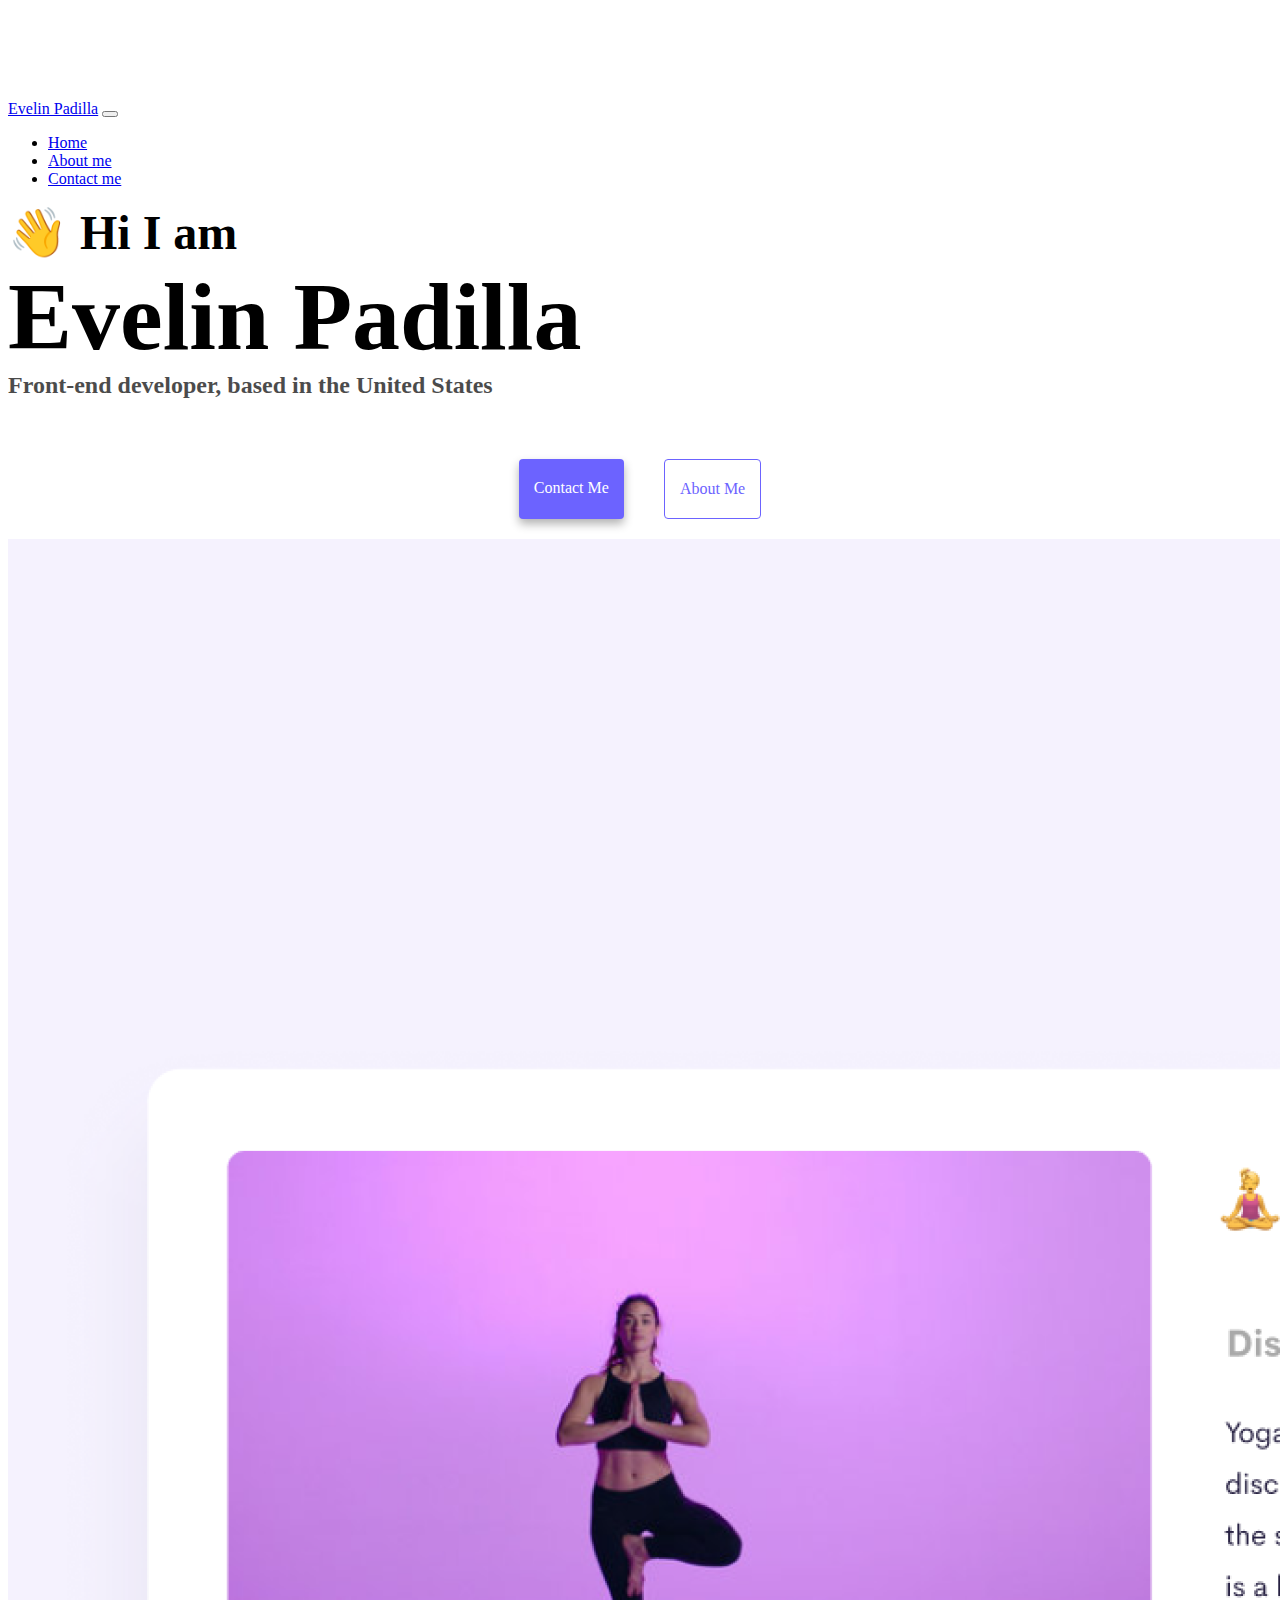
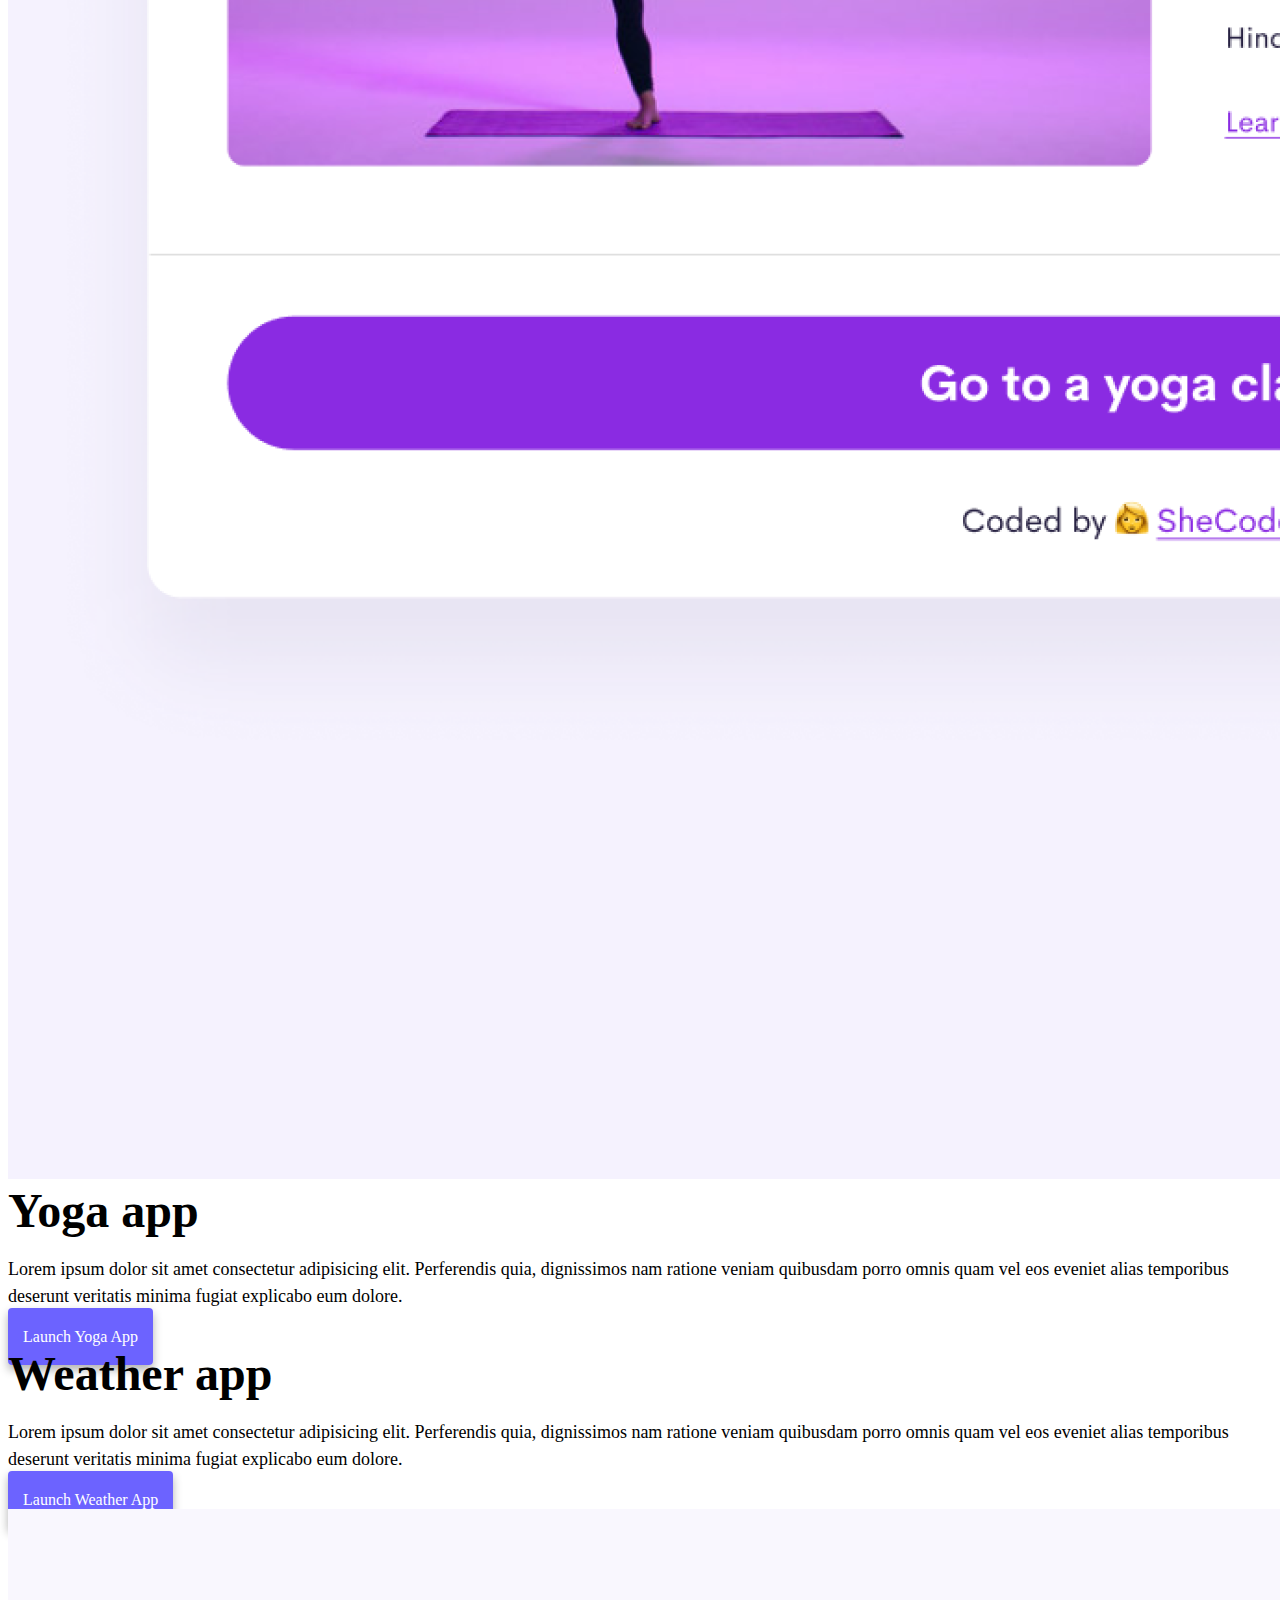
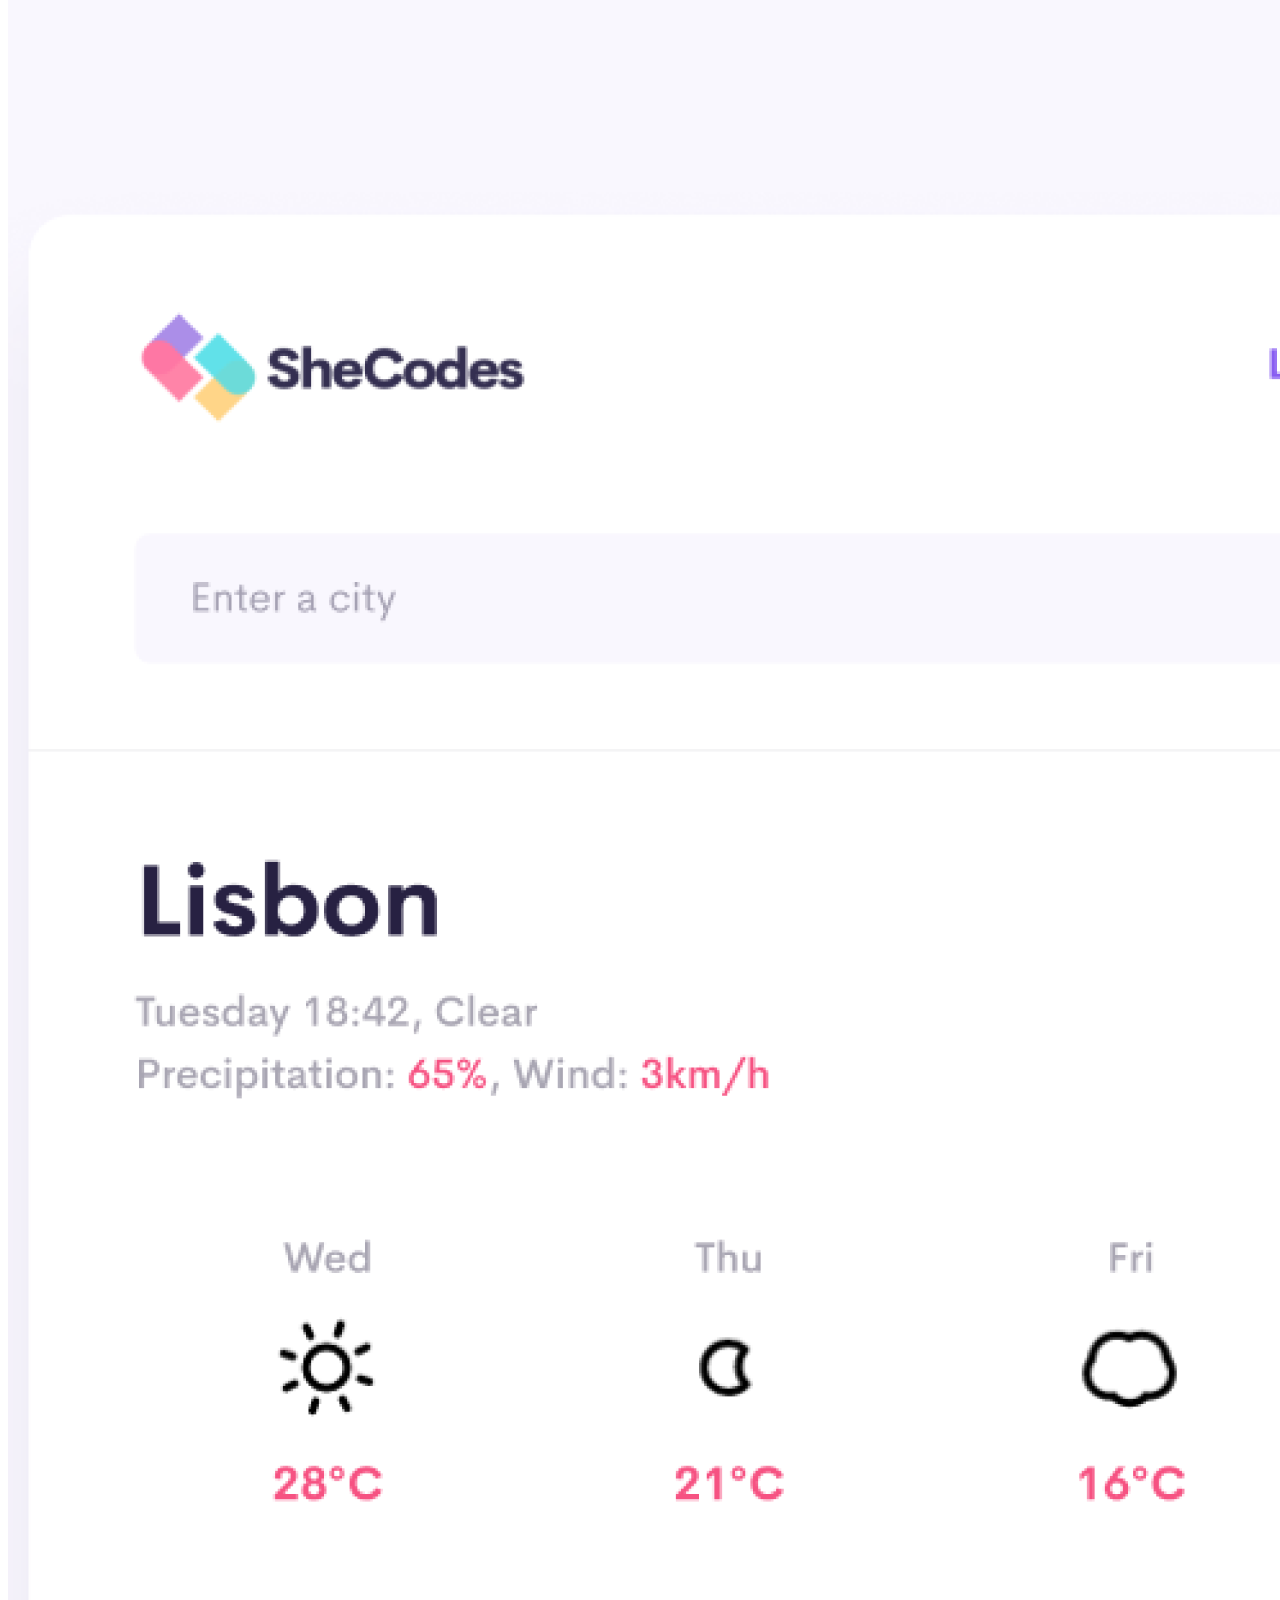
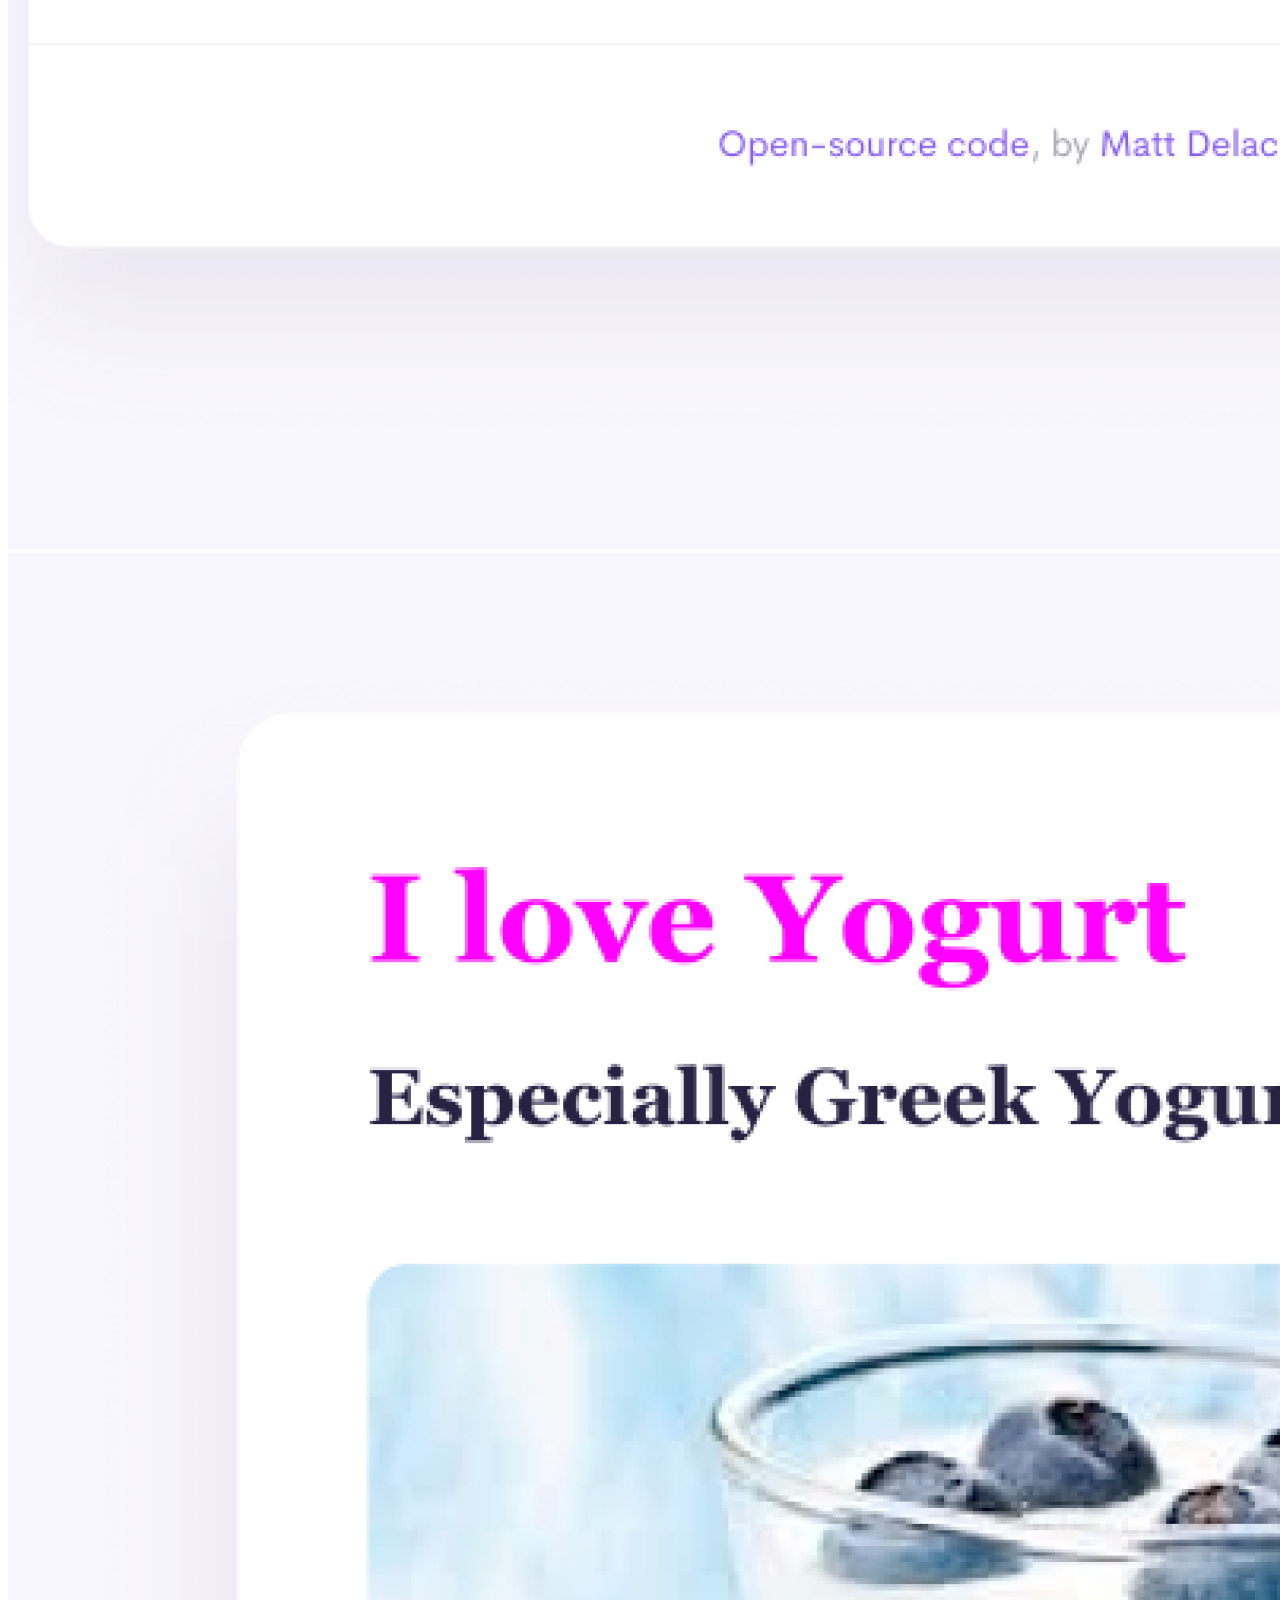
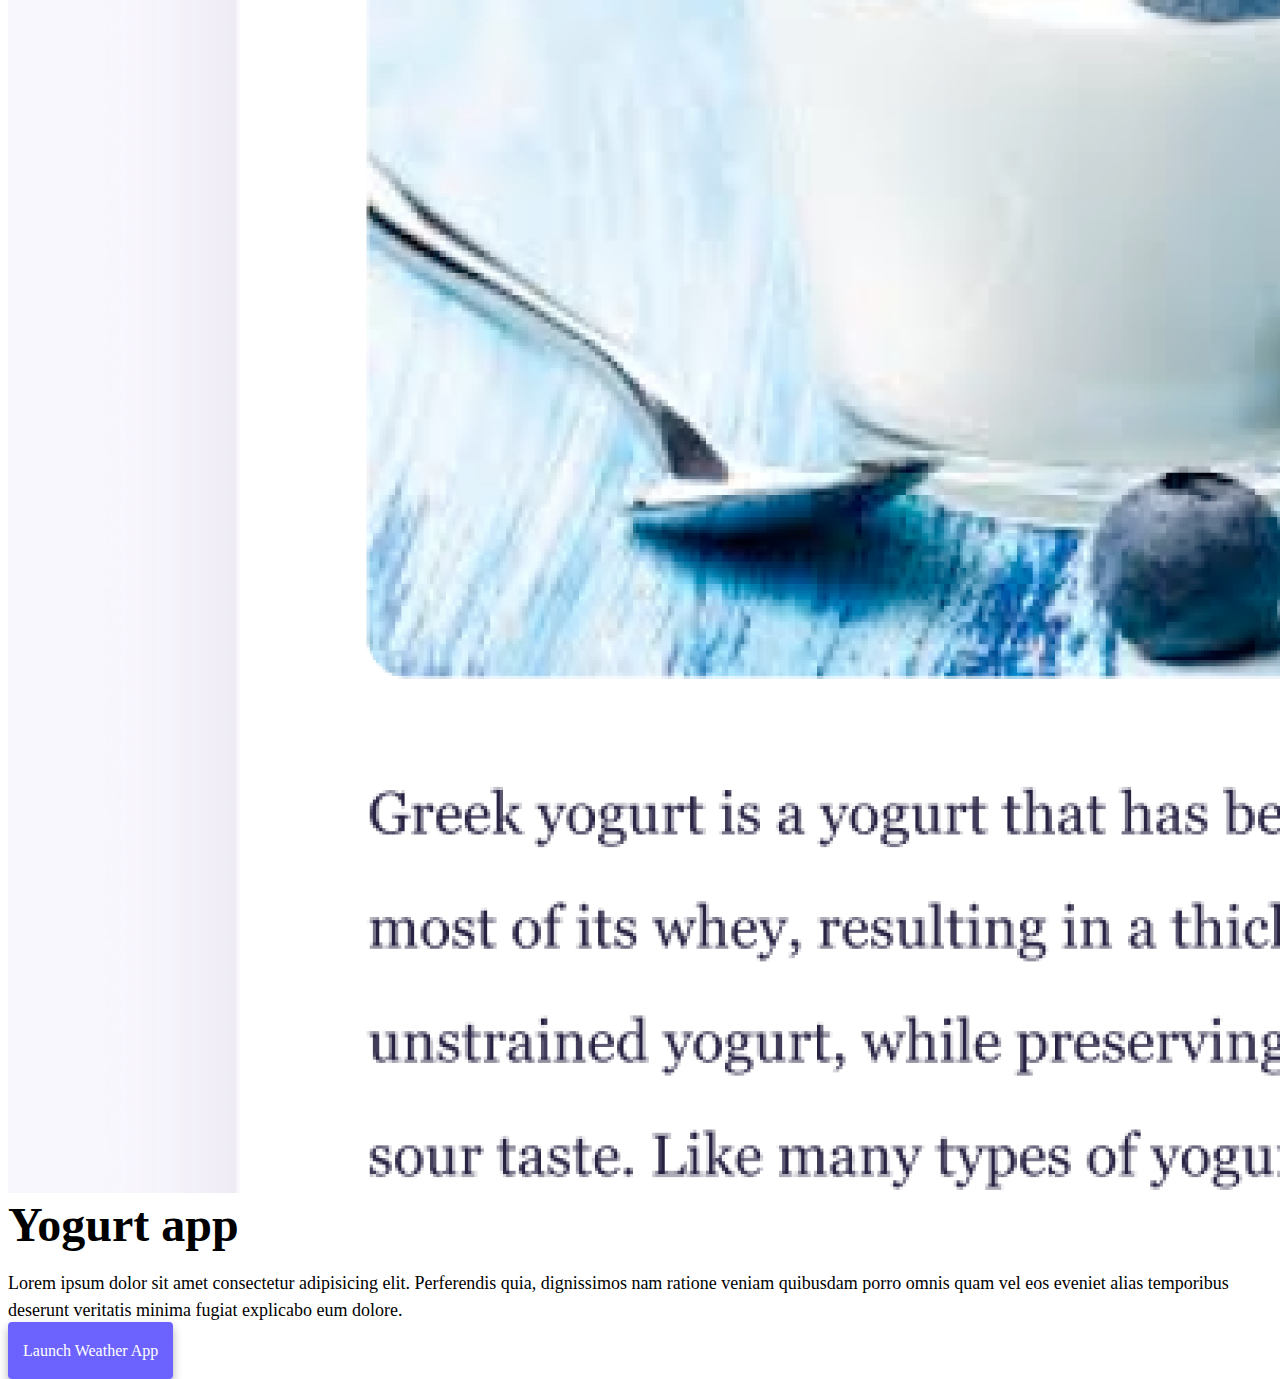
==== index.html @ 20339a69 "Uploading code started in CodeSandbox" ====
<!DOCTYPE html>
<html lang="en">
  <head>
    <meta charset="UTF-8" />
    <meta http-equiv="X-UA-Compatible" content="IE=edge" />
    <meta name="viewport" content="width=device-width, initial-scale=1.0" />
    <title>Evelin Padilla</title>
    <link
      href="https://cdn.jsdelivr.net/npm/bootstrap@5.0.0-beta2/dist/css/bootstrap.min.css"
      rel="stylesheet"
      integrity="sha384-BmbxuPwQa2lc/FVzBcNJ7UAyJxM6wuqIj61tLrc4wSX0szH/Ev+nYRRuWlolflfl"
      crossorigin="anonymous"
    />
    <script
      src="https://cdn.jsdelivr.net/npm/bootstrap@5.0.0-beta2/dist/js/bootstrap.bundle.min.js"
      integrity="sha384-b5kHyXgcpbZJO/tY9Ul7kGkf1S0CWuKcCD38l8YkeH8z8QjE0GmW1gYU5S9FOnJ0"
      crossorigin="anonymous"
    ></script>
    <link rel="stylesheet" href="/src/style.css" />
  </head>
  <body>
    <nav class="navbar navbar-expand-lg navbar-light bg-light fixed-top">
      <div class="container">
        <a class="navbar-brand" href="index.html">Evelin Padilla</a>
        <button
          class="navbar-toggler"
          type="button"
          data-bs-toggle="collapse"
          data-bs-target="#navbarNav"
          aria-controls="navbarNav"
          aria-expanded="false"
          aria-label="Toggle navigation"
        >
          <span class="navbar-toggler-icon"></span>
        </button>
        <div class="collapse navbar-collapse" id="navbarNav">
          <ul class="navbar-nav">
            <li class="nav-item">
              <a class="nav-link active" aria-current="page" href="index.html"
                >Home</a
              >
            </li>
            <li class="nav-item">
              <a class="nav-link" href="about.html">About me</a>
            </li>
            <li class="nav-item">
              <a class="nav-link" href="about.html#contact">Contact me</a>
            </li>
          </ul>
        </div>
      </div>
    </nav>
    <h2 class="text-center">👋 Hi I am</h2>
    <h1 class="text-center">Evelin Padilla</h1>
    <h3 class="text-center">Front-end developer, based in the United States</h3>
    <div class="navigation-links mb-5">
      <a href="about.html#contact" class="primary-link">Contact me</a>
      <a href="about.html" class="secondary-link">About me</a>
    </div>
    <div class="container">
      <div class="row">
        <div class="col-6">
          <img src="images/yoga.png" class="img-fluid rounded" />
        </div>
        <div class="col-6">
          <h2 class="mb-3">Yoga app</h2>
          <p>
            Lorem ipsum dolor sit amet consectetur adipisicing elit. Perferendis
            quia, dignissimos nam ratione veniam quibusdam porro omnis quam vel
            eos eveniet alias temporibus deserunt veritatis minima fugiat
            explicabo eum dolore.
          </p>
          <div class="mt-5">
            <a href="#" class="primary-link">Launch Yoga App</a>
          </div>
        </div>
      </div>
      <div class="row mt-5">
        <div class="col-6">
          <h2 class="mb-3">Weather app</h2>
          <p>
            Lorem ipsum dolor sit amet consectetur adipisicing elit. Perferendis
            quia, dignissimos nam ratione veniam quibusdam porro omnis quam vel
            eos eveniet alias temporibus deserunt veritatis minima fugiat
            explicabo eum dolore.
          </p>
          <div class="mt-5">
            <a href="#" class="primary-link">Launch Weather App</a>
          </div>
        </div>
        <div class="col-6">
          <img src="images/weather.png" class="img-fluid rounded" />
        </div>
      </div>
      <div class="row mt-5">
        <div class="col-6">
          <img src="images/yogurt.png" class="img-fluid rounded" />
        </div>
        <div class="col-6">
          <h2 class="mb-3">Yogurt app</h2>
          <p>
            Lorem ipsum dolor sit amet consectetur adipisicing elit. Perferendis
            quia, dignissimos nam ratione veniam quibusdam porro omnis quam vel
            eos eveniet alias temporibus deserunt veritatis minima fugiat
            explicabo eum dolore.
          </p>
          <div class="mt-5">
            <a href="#" class="primary-link">Launch Weather App</a>
          </div>
        </div>
      </div>
    </div>
  </body>
</html>
---- src/style.css ----
:root {
  --primary-color: #6c63ff;
  --secondary-color: #f5f2fe;
  --box-shadow: 0 5px 10px rgba(0, 0, 0, 0.3);
}

body {
  margin-top: 100px;
}

h1,
h2,
h3 {
  margin: 0;
}

h1 {
  font-size: 96px;
}

h2 {
  font-size: 48px;
}

h3 {
  font-size: 24px;
  opacity: 0.7;
}

p {
  font-size: 18px;
  line-height: 1.5;
}

.navigation-links {
  display: flex;
  margin-top: 40px;
  justify-content: center;
}

.navigation-links a {
  margin: 20px;
}

.primary-link {
  border-radius: 4px;
  padding: 20px 15px;
  text-decoration: none;
  text-transform: capitalize;
  background: var(--primary-color);
  box-shadow: var(--box-shadow);
  color: white;
}

.secondary-link {
  border-radius: 4px;
  padding: 20px 15px;
  text-decoration: none;
  text-transform: capitalize;
  color: var(--primary-color);
  border: 1px solid var(--primary-color);
}

.homepage-link {
  color: var(--primary-color);
  text-align: center;
  display: block;
}

.about-paragraphs {
  margin: 30px 0;
}

.about-paragraphs p {
  margin: 10px;
}

.email-link {
  display: flex;
  justify-content: center;
  color: var(--primary-color);
  font-size: 28px;
  text-decoration: none;
}

.email-link:hover {
  text-decoration: underline;
}
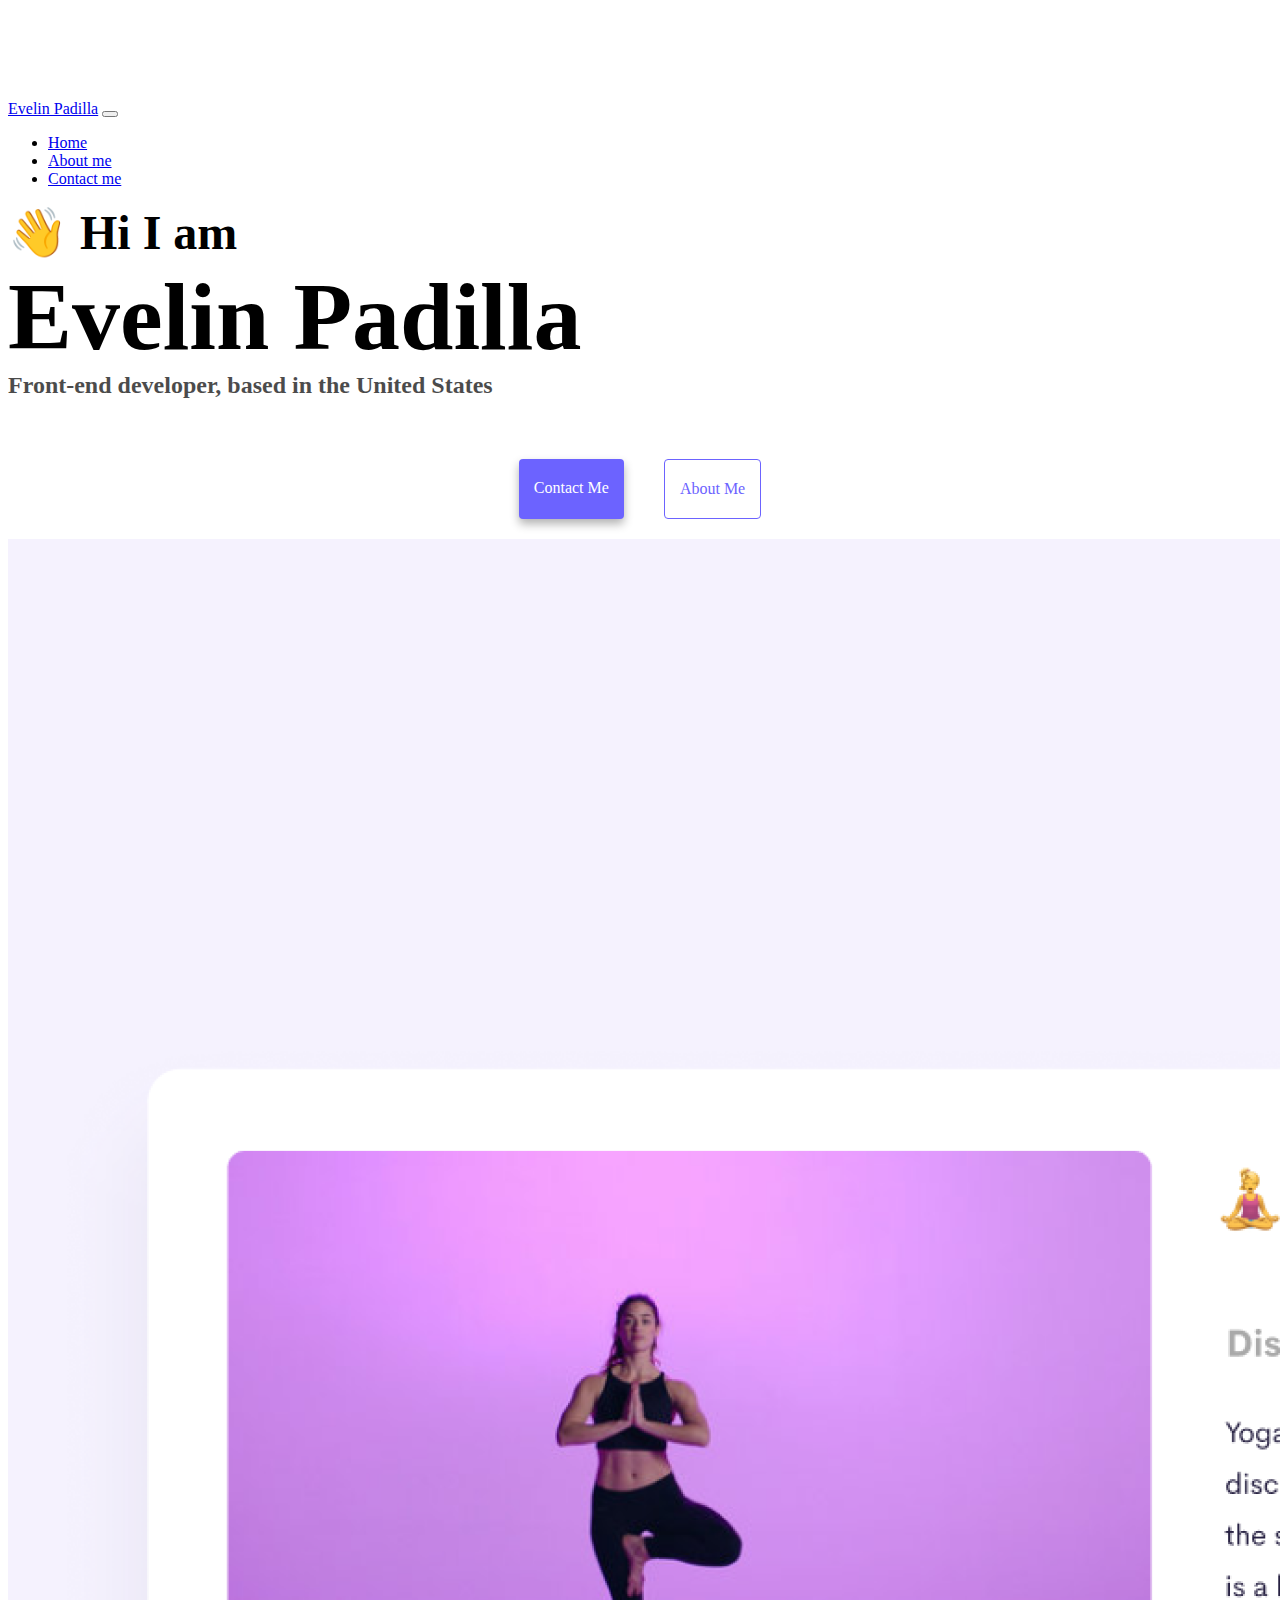
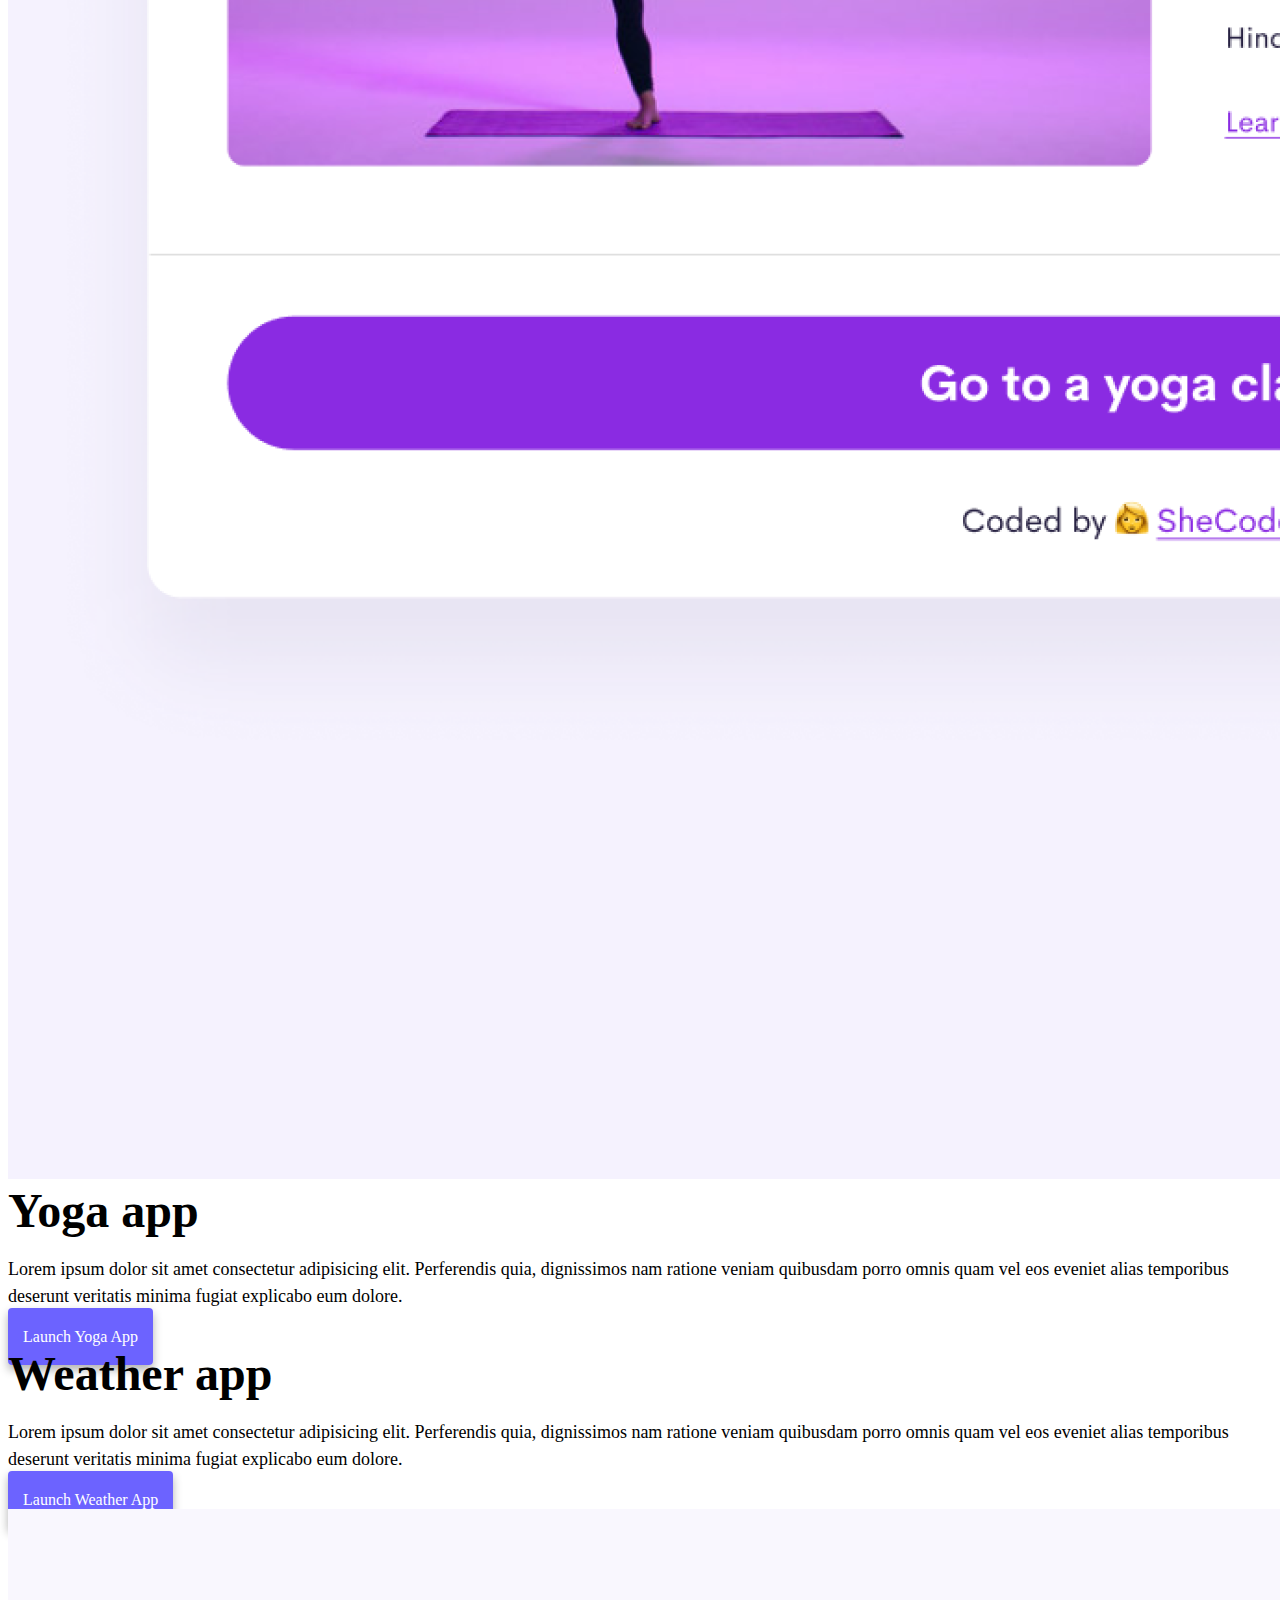
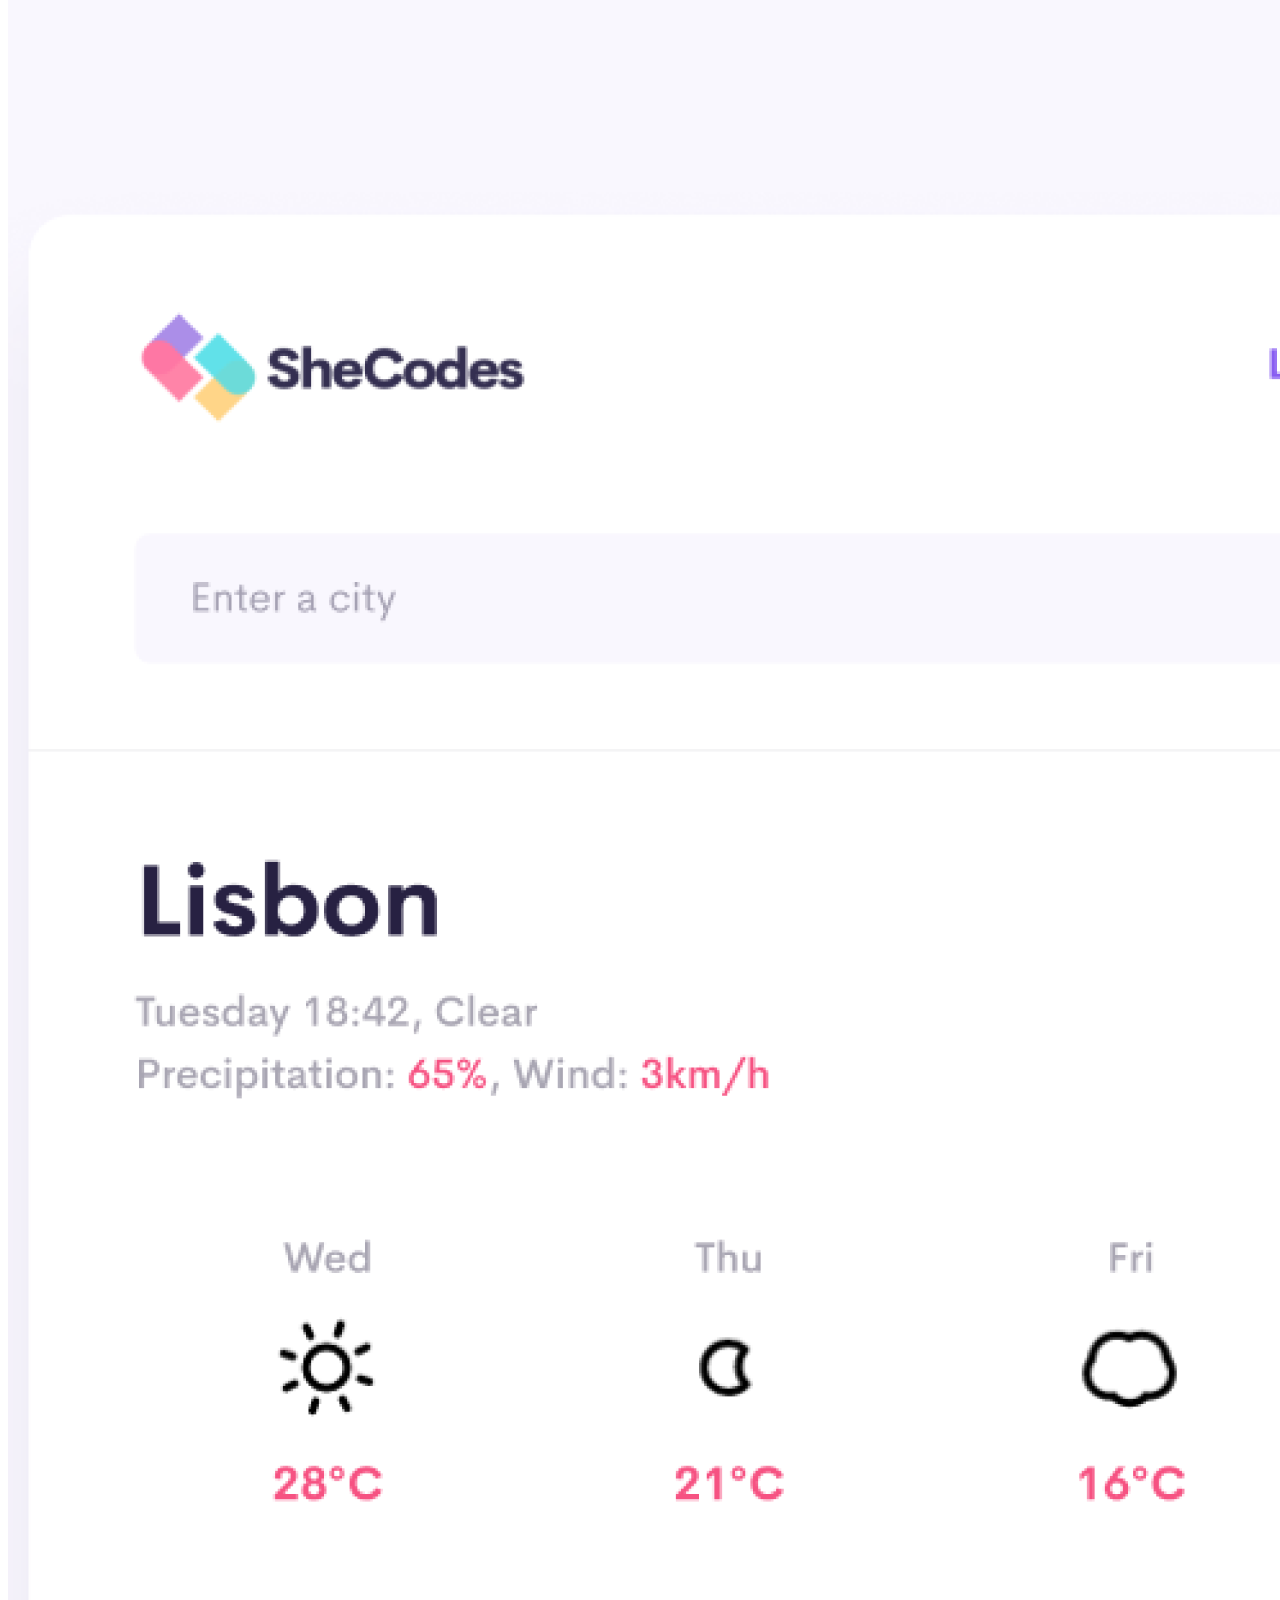
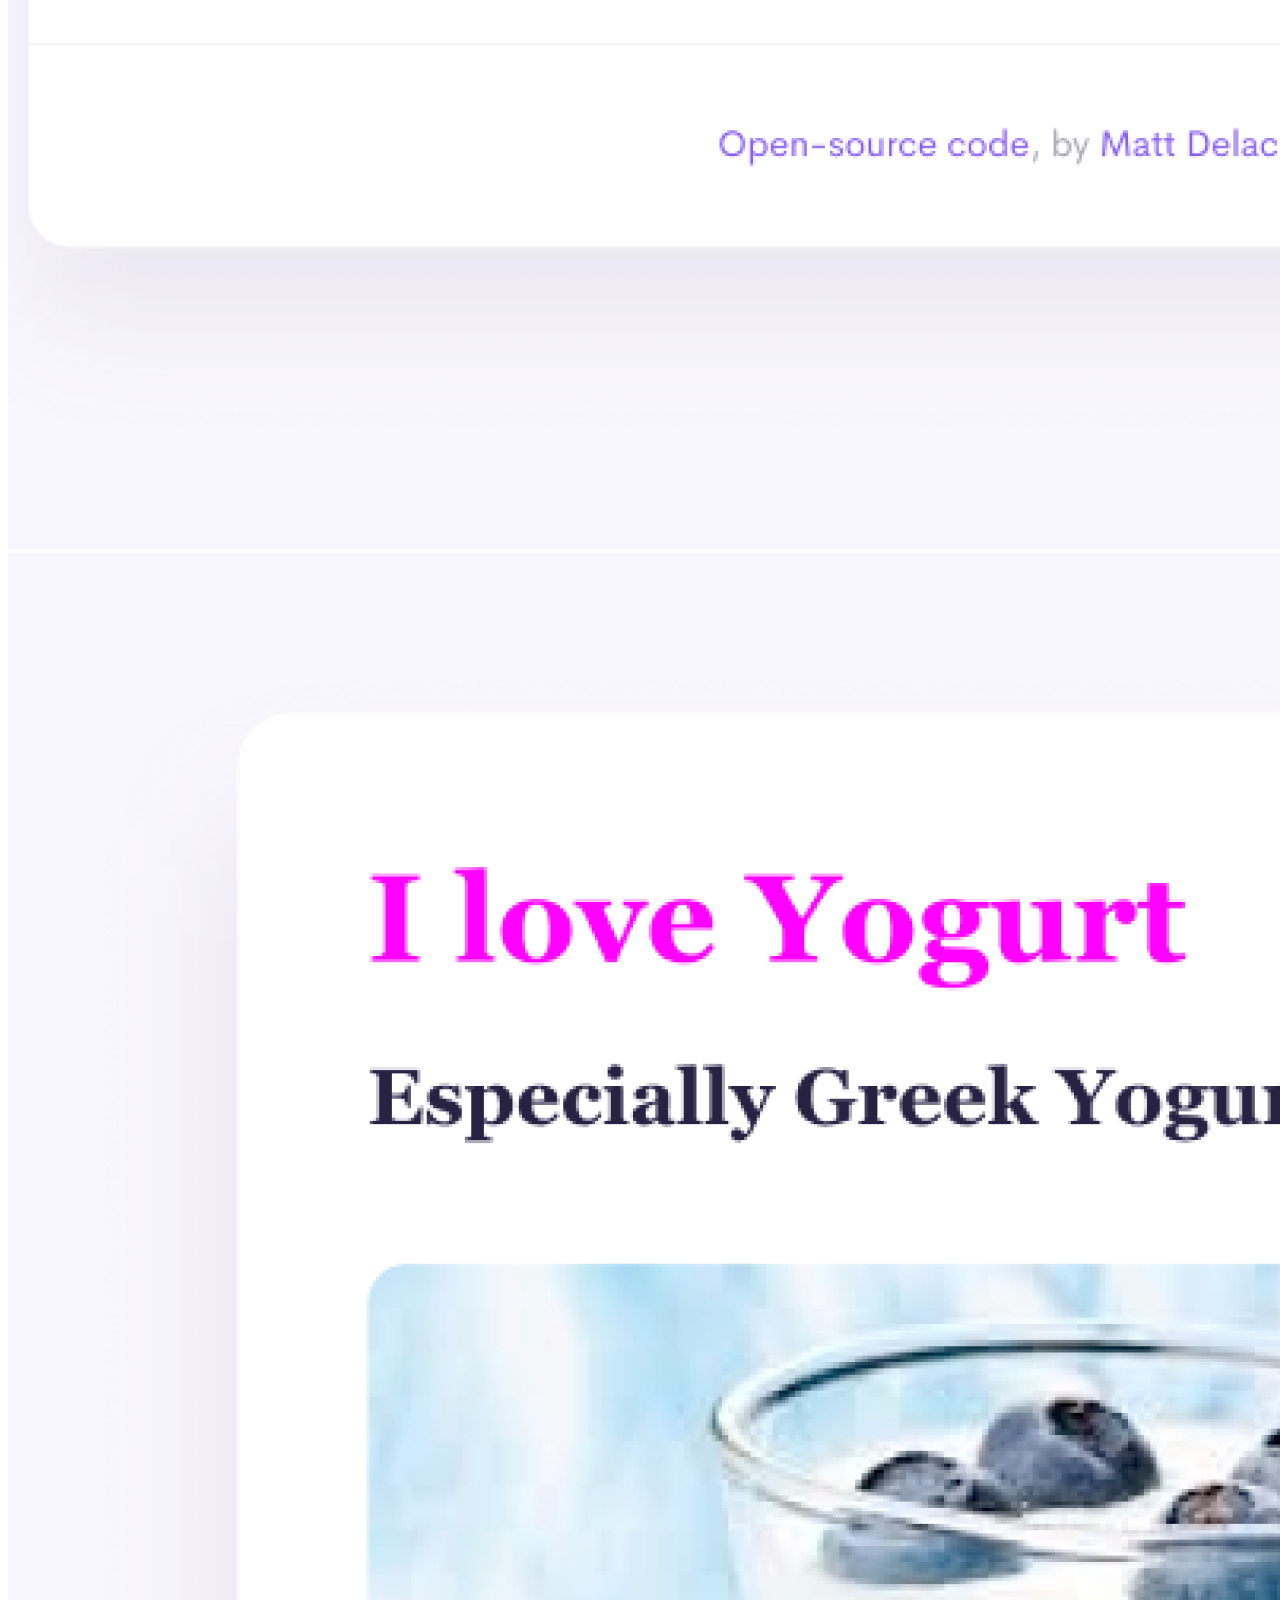
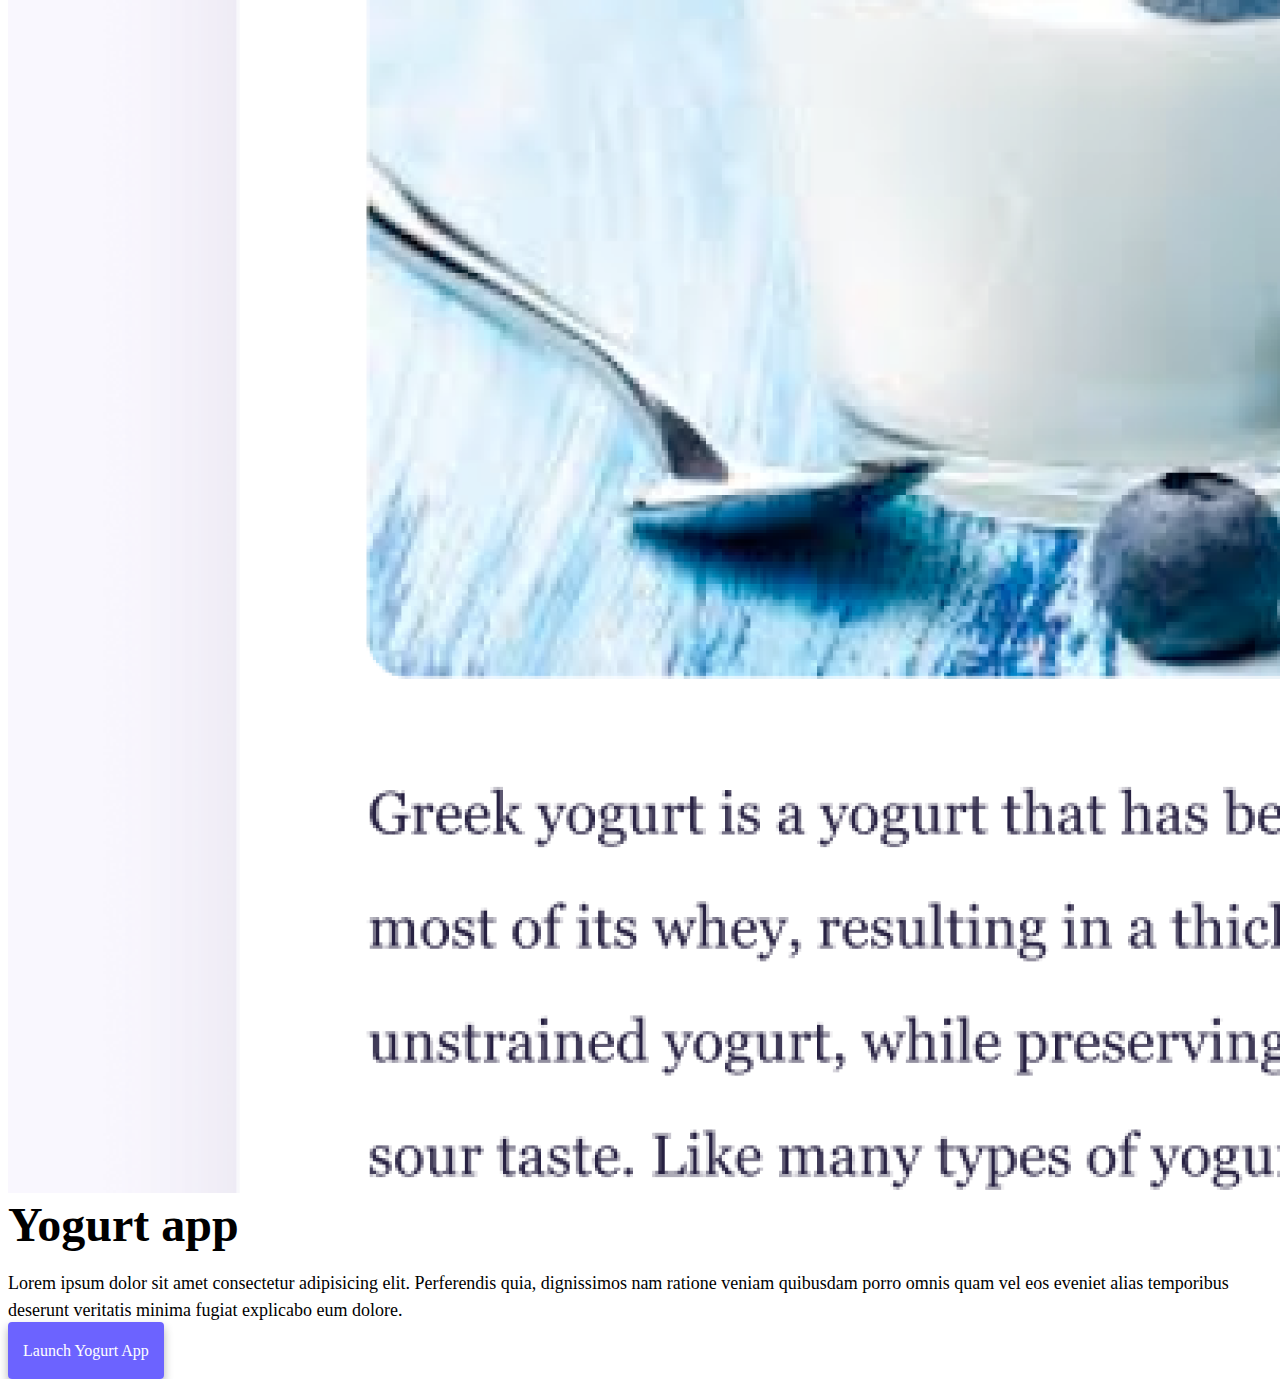
==== commit 356805ea: "SEO/responsive update" ====
--- a/index.html
+++ b/index.html
@@ -4,7 +4,11 @@
     <meta charset="UTF-8" />
     <meta http-equiv="X-UA-Compatible" content="IE=edge" />
     <meta name="viewport" content="width=device-width, initial-scale=1.0" />
-    <title>Evelin Padilla</title>
+    <meta
+      name="description"
+      content="Web portfolio of projects created by Evelin Padilla - newb Front-end developer."
+    />
+    <title>Front-end Developer (Newb), Evelin Padilla</title>
     <link
       href="https://cdn.jsdelivr.net/npm/bootstrap@5.0.0-beta2/dist/css/bootstrap.min.css"
       rel="stylesheet"
@@ -21,7 +25,9 @@
   <body>
     <nav class="navbar navbar-expand-lg navbar-light bg-light fixed-top">
       <div class="container">
-        <a class="navbar-brand" href="index.html">Evelin Padilla</a>
+        <a class="navbar-brand" href="index.html" title="Homepage"
+          >Evelin Padilla</a
+        >
         <button
           class="navbar-toggler"
           type="button"
@@ -36,15 +42,26 @@
         <div class="collapse navbar-collapse" id="navbarNav">
           <ul class="navbar-nav">
             <li class="nav-item">
-              <a class="nav-link active" aria-current="page" href="index.html"
+              <a
+                class="nav-link active"
+                aria-current="page"
+                href="index.html"
+                title="Homepage"
                 >Home</a
               >
             </li>
             <li class="nav-item">
-              <a class="nav-link" href="about.html">About me</a>
+              <a class="nav-link" href="about.html" title="About Evelin Padilla"
+                >About me</a
+              >
             </li>
             <li class="nav-item">
-              <a class="nav-link" href="about.html#contact">Contact me</a>
+              <a
+                class="nav-link"
+                href="about.html#contact"
+                title="Contact Evelin Padilla"
+                >Contact me</a
+              >
             </li>
           </ul>
         </div>
@@ -54,15 +71,26 @@
     <h1 class="text-center">Evelin Padilla</h1>
     <h3 class="text-center">Front-end developer, based in the United States</h3>
     <div class="navigation-links mb-5">
-      <a href="about.html#contact" class="primary-link">Contact me</a>
-      <a href="about.html" class="secondary-link">About me</a>
+      <a
+        href="about.html#contact"
+        class="primary-link"
+        title="Contact Evelin Padilla"
+        >Contact me</a
+      >
+      <a href="about.html" class="secondary-link" title="About Evelin Padilla"
+        >About me</a
+      >
     </div>
     <div class="container">
       <div class="row">
-        <div class="col-6">
-          <img src="images/yoga.png" class="img-fluid rounded" />
+        <div class="col-sm-6">
+          <img
+            src="images/yoga.png"
+            alt="Photo view of Yoga Project"
+            class="img-fluid rounded d-none d-sm-block"
+          />
         </div>
-        <div class="col-6">
+        <div class="col-sm-6">
           <h2 class="mb-3">Yoga app</h2>
           <p>
             Lorem ipsum dolor sit amet consectetur adipisicing elit. Perferendis
@@ -71,12 +99,14 @@
             explicabo eum dolore.
           </p>
           <div class="mt-5">
-            <a href="#" class="primary-link">Launch Yoga App</a>
+            <a href="#" class="primary-link" title="Yoga Project"
+              >Launch Yoga App</a
+            >
           </div>
         </div>
       </div>
       <div class="row mt-5">
-        <div class="col-6">
+        <div class="col-sm-6">
           <h2 class="mb-3">Weather app</h2>
           <p>
             Lorem ipsum dolor sit amet consectetur adipisicing elit. Perferendis
@@ -85,18 +115,28 @@
             explicabo eum dolore.
           </p>
           <div class="mt-5">
-            <a href="#" class="primary-link">Launch Weather App</a>
+            <a href="#" class="primary-link" title="Weather Project"
+              >Launch Weather App</a
+            >
           </div>
         </div>
-        <div class="col-6">
-          <img src="images/weather.png" class="img-fluid rounded" />
+        <div class="col-sm-6">
+          <img
+            src="images/weather.png"
+            alt="Photo view of Weather Project"
+            class="img-fluid rounded d-none d-sm-block"
+          />
         </div>
       </div>
       <div class="row mt-5">
-        <div class="col-6">
-          <img src="images/yogurt.png" class="img-fluid rounded" />
+        <div class="col-sm-6">
+          <img
+            src="images/yogurt.png"
+            alt="Photo view of Yogurt Project"
+            class="img-fluid rounded d-none d-sm-block"
+          />
         </div>
-        <div class="col-6">
+        <div class="col-sm-6">
           <h2 class="mb-3">Yogurt app</h2>
           <p>
             Lorem ipsum dolor sit amet consectetur adipisicing elit. Perferendis
@@ -105,7 +145,9 @@
             explicabo eum dolore.
           </p>
           <div class="mt-5">
-            <a href="#" class="primary-link">Launch Weather App</a>
+            <a href="#" class="primary-link" title="Yogurt Project"
+              >Launch Yogurt App</a
+            >
           </div>
         </div>
       </div>
--- a/src/style.css
+++ b/src/style.css
@@ -86,3 +86,21 @@
 .email-link:hover {
   text-decoration: underline;
 }
+
+@media (max-width: 576px) {
+  a {
+    display: flex;
+    justify-content: center;
+    margin: 0 20px;
+  }
+  h1 {
+    font-size: 48px;
+  }
+  h2 {
+    font-size: 38px;
+    text-align: center;
+  }
+  p {
+    text-align: center;
+  }
+}
